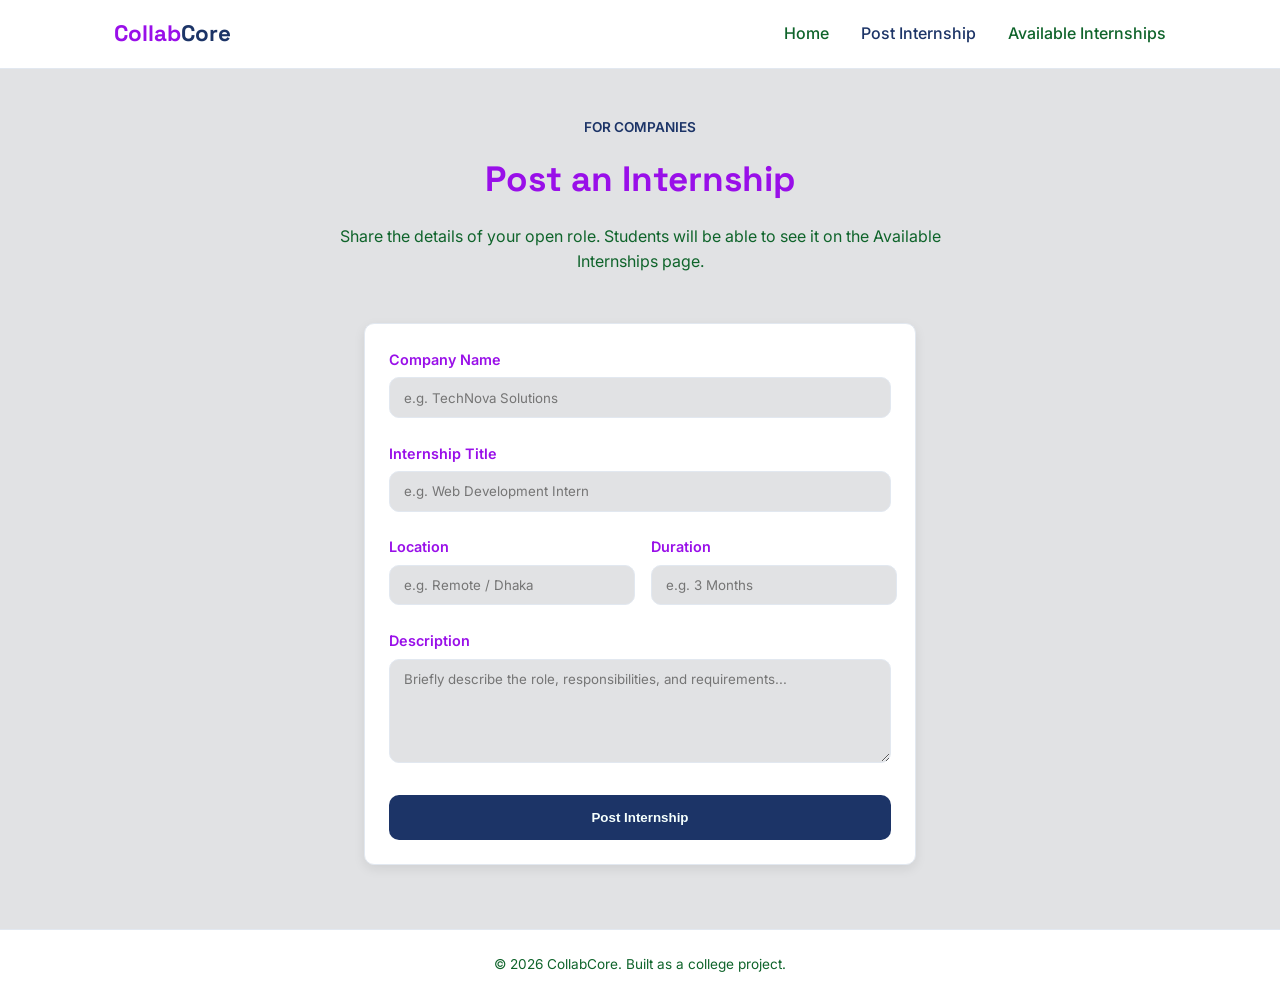
==== post.html @ eb8c0061 "Add files via upload" ====
<!DOCTYPE html>
<html lang="en">
<head>
  <meta charset="UTF-8" />
  <meta name="viewport" content="width=device-width, initial-scale=1.0" />
  <title>Post Internship — CollabCore</title>
  <link rel="preconnect" href="https://fonts.googleapis.com">
  <link rel="preconnect" href="https://fonts.gstatic.com" crossorigin>
  <link href="https://fonts.googleapis.com/css2?family=Space+Grotesk:wght@500;600;700&family=Inter:wght@400;500;600&display=swap" rel="stylesheet">
  <link rel="stylesheet" href="style.css" />
</head>
<body>

  <!-- Navigation -->
  <header class="site-header">
    <nav class="navbar">
      <a href="index.html" class="logo">Collab<span>Core</span></a>

      <button class="nav-toggle" id="navToggle" aria-label="Toggle navigation menu" aria-expanded="false">
        <span></span>
        <span></span>
        <span></span>
      </button>

      <ul class="nav-links" id="navLinks">
        <li><a href="index.html">Home</a></li>
        <li><a href="post.html" class="active">Post Internship</a></li>
        <li><a href="internships.html">Available Internships</a></li>
      </ul>
    </nav>
  </header>

  <main>
    <section class="page-hero">
      <p class="eyebrow">For Companies</p>
      <h1>Post an Internship</h1>
      <p class="page-desc">Share the details of your open role. Students will be able to see it on the Available Internships page.</p>
    </section>

    <section class="form-section">
      <form id="postForm" class="card-form">

        <div class="form-group">
          <label for="companyName">Company Name</label>
          <input type="text" id="companyName" name="companyName" placeholder="e.g. TechNova Solutions" required />
          <span class="error-text" id="companyNameError"></span>
        </div>

        <div class="form-group">
          <label for="internshipTitle">Internship Title</label>
          <input type="text" id="internshipTitle" name="internshipTitle" placeholder="e.g. Web Development Intern" required />
          <span class="error-text" id="internshipTitleError"></span>
        </div>

        <div class="form-row">
          <div class="form-group">
            <label for="location">Location</label>
            <input type="text" id="location" name="location" placeholder="e.g. Remote / Dhaka" required />
            <span class="error-text" id="locationError"></span>
          </div>

          <div class="form-group">
            <label for="duration">Duration</label>
            <input type="text" id="duration" name="duration" placeholder="e.g. 3 Months" required />
            <span class="error-text" id="durationError"></span>
          </div>
        </div>

        <div class="form-group">
          <label for="description">Description</label>
          <textarea id="description" name="description" rows="5" placeholder="Briefly describe the role, responsibilities, and requirements..." required></textarea>
          <span class="error-text" id="descriptionError"></span>
        </div>

        <button type="submit" class="btn btn-primary btn-block">Post Internship</button>

        <div class="success-message" id="postSuccess" role="status" aria-live="polite" hidden>
          ✅ Internship Posted Successfully!
        </div>
      </form>
    </section>
  </main>

  <footer class="site-footer">
    <p>&copy; 2026 CollabCore. Built as a college project.</p>
  </footer>

  <script src="script.js"></script>
</body>
</html>
---- style.css ----
/* CollabCore Stylesheet — simplified for teaching */

:root {
  --primary: #1c3467;
  --secondary: #990fe9;
  --bg: #e1e2e4;
  --border: #E2E8F0;
  --muted: #0f642b;
  --radius: 10px;
  --shadow: 0 4px 12px rgba(0,0,0,.08);
}

* { margin: 0; padding: 0; box-sizing: border-box; }
body { font-family: 'Inter', sans-serif; background: var(--bg); color: var(--secondary); line-height: 1.6; }
h1, h2, h3 { font-family: 'Space Grotesk', sans-serif; }
a { text-decoration: none; color: inherit; }
ul { list-style: none; }

/* Buttons */
.btn { display: inline-block; padding: .8rem 1.6rem; border-radius: var(--radius); font-weight: 600; border: 2px solid transparent; cursor: pointer; }
.btn:hover { transform: translateY(-2px); }
.btn-primary { background: var(--primary); color: #f5fffd; }
.btn-outline { background: transparent; border-color: var(--border); }
.btn-block { width: 100%; text-align: center; margin-top: .5rem; }

/* Header / Navigation */
.site-header { background: #fff; border-bottom: 1px solid var(--border); position: sticky; top: 0; }
.navbar { max-width: 1100px; margin: 0 auto; padding: 1rem 1.5rem; display: flex; align-items: center; justify-content: space-between; }
.logo { font-family: 'Space Grotesk', sans-serif; font-size: 1.4rem; font-weight: 700; }
.logo span { color: var(--primary); }
.nav-toggle { display: none; flex-direction: column; gap: 5px; background: none; border: none; cursor: pointer; }
.nav-toggle span { width: 24px; height: 2px; background: var(--secondary); }
.nav-links { display: flex; gap: 2rem; }
.nav-links a { font-weight: 500; color: var(--muted); }
.nav-links a:hover, .nav-links a.active { color: var(--primary); }

/* Shared "card" look — reused by hero cards, highlights, internship cards, the form box, and the modal */
.hero-card, .highlight-item, .internship-card, .card-form, .modal {
  background: #fff; border: 1px solid var(--border); border-radius: var(--radius); box-shadow: var(--shadow); padding: 1.5rem;
}

/* Hero section */
.hero { max-width: 1100px; margin: 0 auto; padding: 4rem 1.5rem; display: grid; grid-template-columns: 1fr 1fr; gap: 2.5rem; align-items: center; }
.eyebrow { color: var(--primary); font-weight: 600; font-size: .85rem; text-transform: uppercase; margin-bottom: .8rem; }
.hero-content h1, .page-hero h1 { font-size: 2.2rem; margin-bottom: 1rem; }
.hero-desc, .page-desc, .highlight-item p, .card-desc, .meta, .modal-company { color: var(--muted); }
.hero-actions { display: flex; gap: 1rem; flex-wrap: wrap; }
.hero-visual { display: flex; flex-direction: column; gap: 1rem; }
.tag { display: inline-block; background: #EFF6FF; color: var(--primary); font-size: .75rem; font-weight: 600; padding: .3rem .7rem; border-radius: 999px; margin-bottom: .5rem; }

/* Highlights + Internship cards (both are 3-column grids) */
.highlights, .internship-grid { max-width: 1100px; margin: 0 auto; padding: 2rem 1.5rem 4rem; display: grid; grid-template-columns: repeat(3, 1fr); gap: 1.5rem; }
.internship-card { display: flex; flex-direction: column; }
.internship-card:hover { transform: translateY(-4px); }
.card-desc { flex: 1; margin-bottom: 1rem; }

/* Small heading used at the top of Post / Internships pages */
.page-hero { max-width: 700px; margin: 0 auto; padding: 3rem 1.5rem 1rem; text-align: center; }

/* Forms */
.form-section { max-width: 600px; margin: 0 auto; padding: 2rem 1.5rem 4rem; }
.form-group { margin-bottom: 1.2rem; display: flex; flex-direction: column; }
.form-row { display: grid; grid-template-columns: 1fr 1fr; gap: 1rem; }
label { font-weight: 600; font-size: .9rem; margin-bottom: .4rem; }
input, textarea { font-family: inherit; padding: .7rem .9rem; border: 1.5px solid var(--border); border-radius: var(--radius); background: var(--bg); }
textarea { resize: vertical; min-height: 100px; }
input:focus, textarea:focus { outline: none; border-color: var(--primary); }
.input-error { border-color: #DC2626; }
.error-text { color: #DC2626; font-size: .8rem; margin-top: .3rem; }
.success-message { margin-top: 1rem; background: #ECFDF5; color: #047857; font-weight: 600; text-align: center; padding: .9rem; border-radius: var(--radius); }

/* Modal (application form popup) */
.modal-overlay { position: fixed; inset: 0; background: rgba(0,0,0,.5); display: flex; align-items: center; justify-content: center; padding: 1.5rem; }
.modal-overlay[hidden] { display: none; }
.modal { position: relative; max-width: 440px; width: 100%; max-height: 90vh; overflow-y: auto; }
.modal-close { position: absolute; top: .8rem; right: 1rem; background: none; border: none; font-size: 1.4rem; cursor: pointer; color: var(--muted); }

/* Footer */
.site-footer { text-align: center; padding: 1.5rem; color: var(--muted); font-size: .85rem; border-top: 1px solid var(--border); background: #fff; }

/* Responsive design */
@media (max-width: 900px) {
  .hero { grid-template-columns: 1fr; }
  .highlights, .internship-grid { grid-template-columns: repeat(2, 1fr); }
}
@media (max-width: 700px) {
  .nav-toggle { display: flex; }
  .nav-links { display: none; position: absolute; top: 100%; left: 0; right: 0; background: #fff; flex-direction: column; border-top: 1px solid var(--border); }
  .nav-links.open { display: flex; }
  .nav-links a { display: block; padding: 1rem 1.5rem; border-bottom: 1px solid var(--border); }
  .highlights, .internship-grid { grid-template-columns: 1fr; }
  .form-row { grid-template-columns: 1fr; }
}
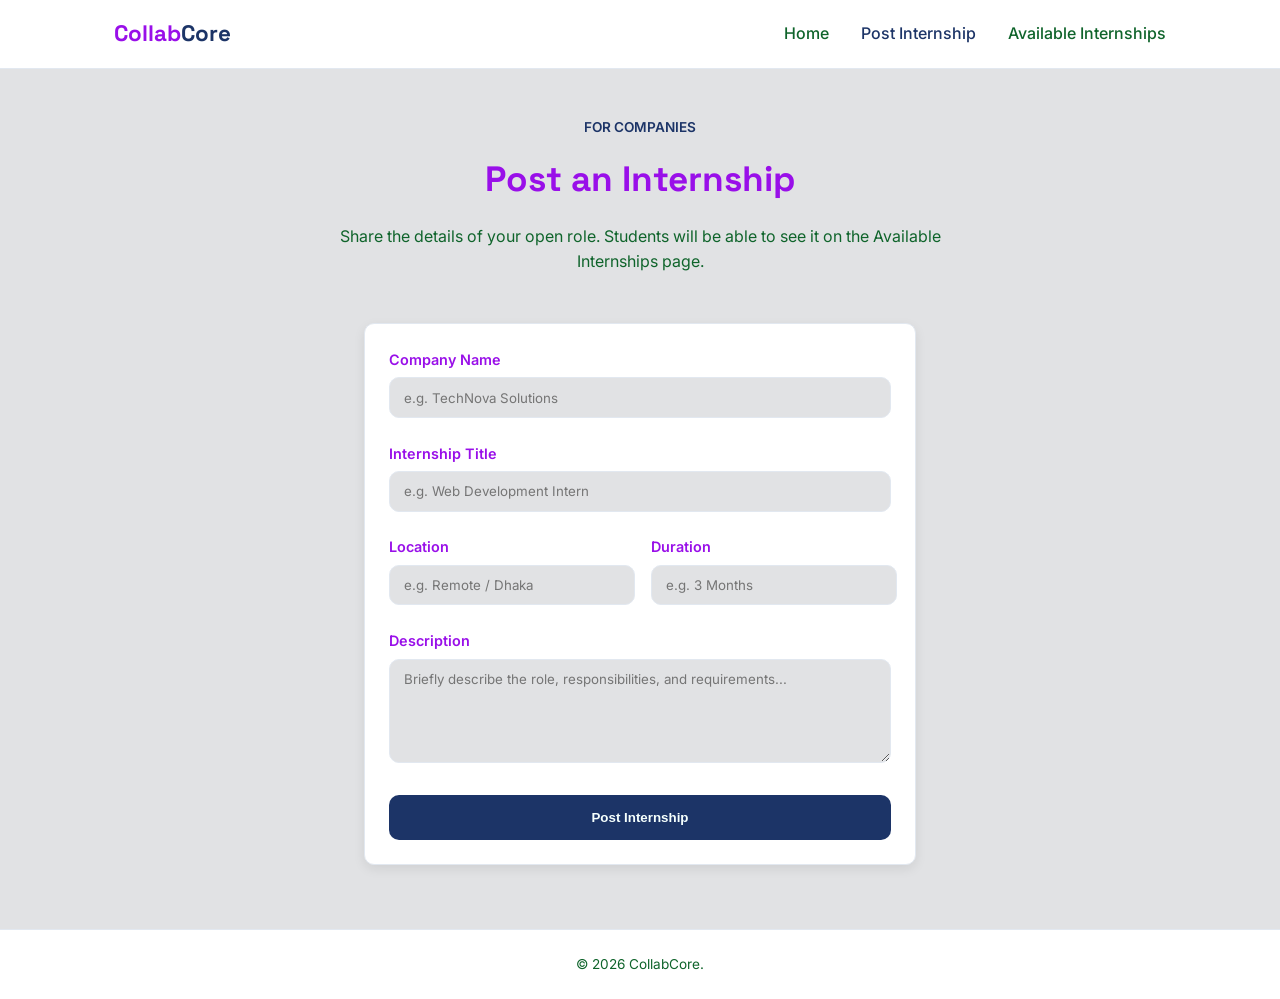
==== commit 292ce9b5: "Update post.html" ====
--- a/post.html
+++ b/post.html
@@ -82,7 +82,7 @@
   </main>
 
   <footer class="site-footer">
-    <p>&copy; 2026 CollabCore. Built as a college project.</p>
+    <p>&copy; 2026 CollabCore.</p>
   </footer>
 
   <script src="script.js"></script>
